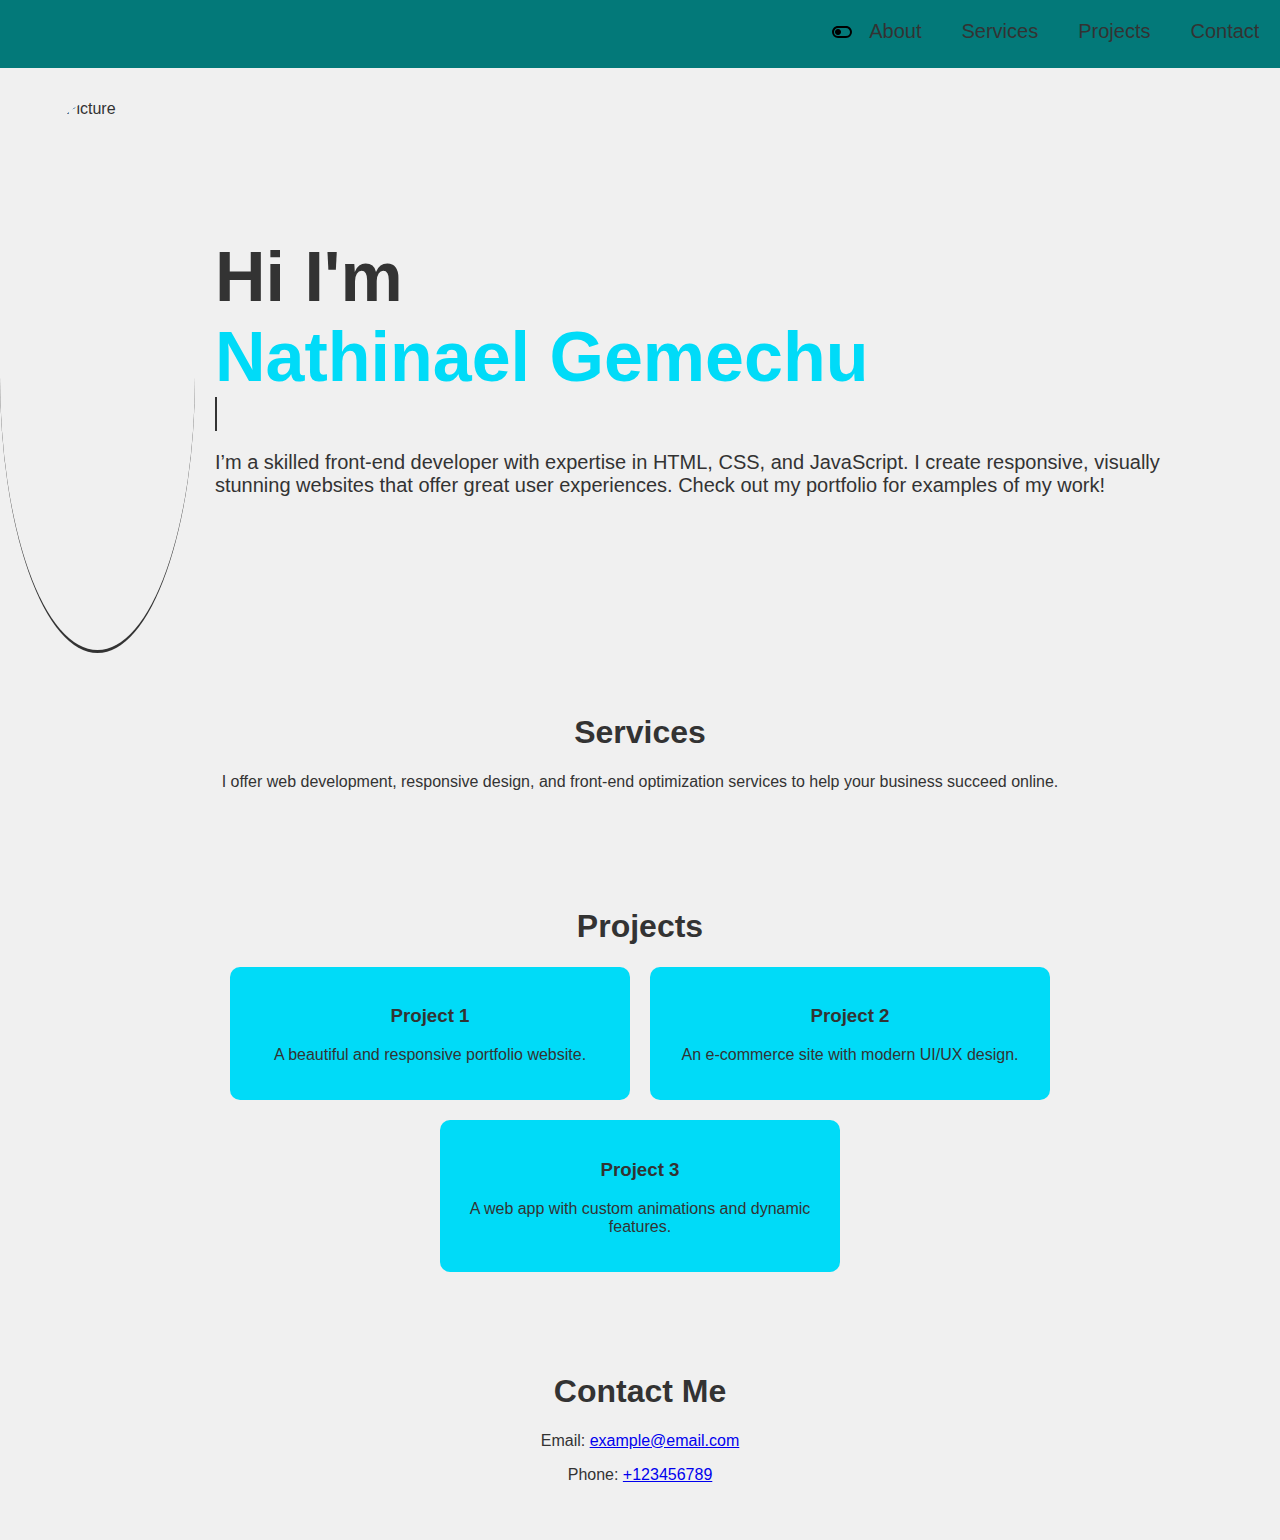
==== index.html @ 83d8adbd "Rename index (2).html to index.html" ====
<!DOCTYPE html>
<html lang="en">
<head>
    <meta charset="UTF-8">
    <meta name="viewport" content="width=device-width, initial-scale=1.0">
    <title>Frontend web Developer Nathinael</title>
    <link rel="stylesheet" href="styles.css">
</head>
<body>
    <header class="header">
        <nav class="nav-box">
            <div class="theme-switch" id="theme-switch" onclick="toggleTheme()">
                <i class='bx bx-toggle-right' id="light-icon">
                    <img src="toggle-left-regular-24 (1).png" alt="Light Mode Icon">
                </i>
                <i class='bx bxs-toggle-right' id="dark-icon" style="opacity: 0;">
                    <img src="bxs-toggle-right.png" alt="Dark Mode Icon">
                </i>
            </div>
            
            <span class="menu-icon" onclick="toggleMenu()">&#9776;</span>
            <ul id="nav-links">
                <li><a href="#about">About</a></li>
                <li><a href="#services">Services</a></li>
                <li><a href="#projects">Projects</a></li>
                <li><a href="#contact">Contact</a></li>
            </ul>
        </nav>
    </header>

    <!-- Profile section -->
    <section class="profile-section" id="about">
        <div class="profile">
            <img src="pro.png" alt="Profile Picture">
            <div>
                <h2>Hi I'm <br><span>Nathinael Gemechu</span></h2>
                <h3>Frontend Web Developer</h3>
                <p>
                    I’m a skilled front-end developer with expertise in HTML, CSS, and JavaScript. I create responsive,
                    visually stunning websites that offer great user experiences.
                    Check out my portfolio for examples of my work!
                </p>
            </div>
        </div>
    </section>

    <!-- Services section -->
    <section class="content" id="services">
        <h1>Services</h1>
        <p>I offer web development, responsive design, and front-end optimization services to help your business succeed online.</p>
    </section>

    <!-- Projects section -->
    <section class="projects" id="projects">
        <h1>Projects</h1>
        <div class="project-list">
            <div class="project-item">
                <h3>Project 1</h3>
                <p>A beautiful and responsive portfolio website.</p>
            </div>
            <div class="project-item">
                <h3>Project 2</h3>
                <p>An e-commerce site with modern UI/UX design.</p>
            </div>
            <div class="project-item">
                <h3>Project 3</h3>
                <p>A web app with custom animations and dynamic features.</p>
            </div>
        </div>
    </section>

    <!-- Contact section -->
    <section class="contact" id="contact">
        <h1>Contact Me</h1>
        <p>Email: <a href="mailto:example@email.com">example@email.com</a></p>
        <p>Phone: <a href="tel:+123456789">+123456789</a></p>
    </section>

    <script src="script.js"></script>
</body>
</html>
---- styles.css ----
/* Root Variables */
:root {
    --background-color: rgb(3, 121, 121); /* Light background */
    --nav-background-color: rgb(3, 121, 121);
    --text-color: whitesmoke;
    --hover-background-color: #00dbf8;
    --link-padding: 10px 15px;
    --link-border-radius: 5px;
    --nav-padding: 20px;
    --nav-gap: 10px;
    --body-margin-top: 80px;
}

body {
    background-color: var(--background-color);
    margin: 0;
    padding: 0;
    font-family: Arial, sans-serif;
    margin-top: var(--body-margin-top);
    box-sizing: border-box;
    scroll-behavior: smooth; /* Enables smooth scrolling */
}

/* Your original styles... */
/* Feel free to keep all the existing styles */

/* Default (Light Mode) Variables */
:root {
    --background-color: #f0f0f0;  /* Default background */
    --text-color: #333;           /* Default text color */
    --nav-bg-color: #fff;         /* Default nav background */
}

/* Dark Mode Variables */
body.dark-mode {
    --background-color: #2e2e2e;  /* Dark mode background */
    --text-color: #fff;           /* Dark mode text color */
    --nav-bg-color: #333;         /* Dark mode nav background */
}

/* Apply the variables to the rest of your styles */
body {
    background-color: var(--background-color);
    color: var(--text-color);
    transition: background-color 0.3s, color 0.3s;
}

header {
    background-color: var(--nav-bg-color);
}

/* Ensure the text color in specific sections adapts to the theme */
h1, h2, h3, p {
    color: var(--text-color);
}

/* Theme switch icons - keep them in place but toggle visibility */
#light-icon {
    opacity: 1;
    transition: opacity 0.3s;
    position: fixed;
}

body.dark-mode #light-icon {
    opacity: 0;  /* Hide light icon in dark mode */
}

#dark-icon {
    opacity: 0;
    transition: opacity 0.3s;
}

body.dark-mode #dark-icon {
    opacity: 1;  /* Show dark icon in dark mode */
}

/* Add more transition or color changes for texts, buttons, and elements in dark mode if needed */


/* Navigation Styling */
.nav-box {
    position: fixed;
    top: 0;
    width: 98%;
    background-color: var(--nav-background-color);
    padding: var(--nav-padding) 20px;
    color: var(--text-color);
    display: flex;
    justify-content: right;
    z-index: 1000;
}

.nav-box ul {
    list-style: none;
    margin: 0;
    padding: 0;
    display: flex;
    gap: var(--nav-gap);
    transition: max-height 0.3s ease-in-out;
}

.nav-box a {
    color: var(--text-color);
    text-decoration: none;
    padding: var(--link-padding);
    border-radius: var(--link-border-radius);
    transition: background-color 0.3s ease;
    font-size: 20px;
}

.nav-box a:hover {
    box-shadow: 0 0 20px rgba(255, 255, 255, 0.8), 0 0 30px rgba(255, 255, 255, 0.781), 0 0 20px rgba(0, 0, 0, 0.548);
    text-decoration: none;
    transition: 0.9s;
    border-radius: 50px;
}

/* Mobile Menu Icon */
.menu-icon {
    display: none;
    font-size: 30px;
    color: var(--text-color);
    cursor: pointer;
}

/* Profile Section */
.profile-section {
    position: relative;
    margin-top: 100px;
    display: flex;
    padding-right: 40px;
    justify-content: center;
}

.profile {
    display: flex;
    align-items: center;
    color: var(--text-color);
    flex-wrap: nowrap;
}

.profile img {
    width: 350px;
    height: 550px;
    margin-right: 20px;
    border-radius: 80%;
    animation: wave 3s ease-in-out infinite;
    border-bottom: solid;
}

.profile h2 {
    font-size: 70px;
    margin: 0;
    color: var(--text-color);
    animation: fadeIn 2s ease-in-out;
}

.profile h2 span {
    color: var(--hover-background-color);
}

.profile h3 {
    font-size: 30px;
    margin: 0;
    color: var(--text-color);
    padding: 20;
    overflow: hidden;
    white-space: nowrap;
    border-right: 2px solid var(--text-color);
    width: 0;
    animation: typing 3.5s steps(40, end) forwards, blink 1s step-end infinite;
}

.profile p {
    font-size: 20px;
    animation: fadeIn 2s ease-in-out 1s forwards;
}

/* Content Styling */
.content {
    padding: 40px;
    color: rgb(10, 9, 9);
    text-align: center;
}

/* Projects Section */
.projects {
    padding: 40px;
    text-align: center;
    color: var(--text-color);
}

.project-list {
    display: flex;
    flex-wrap: wrap;
    justify-content: center;
    gap: 20px;
}

.project-item {
    background-color: var(--hover-background-color);
    padding: 20px;
    border-radius: 10px;
    width: 30%;
    min-width: 200px;
    transition: transform 0.3s ease-in-out;
}

.project-item:hover {
    transform: scale(1.05);
}

/* Contact Section */
.contact {
    padding: 40px;
    text-align: center;
    color: var(--text-color);
}

/* Text Animations */
@keyframes wave {
    0% {
        transform: translateY(0);
    }
    50% {
        transform: translateY(-10px);
    }
    100% {
        transform: translateY(0);
    }
}

@keyframes fadeIn {
    0% {
        opacity: 0;
    }
    100% {
        opacity: 1;
    }
}

@keyframes typing {
    from {
        width: 0;
    }
    to {
        width: 40%;
    }
}

@keyframes blink {
    50% {
        border-color: transparent;
    }
}

/* Responsive Design */
@media (max-width: 768px) {
    .nav-box ul {
        flex-direction: row; /* Change to column on mobile */
        position: absolute;
        top: 60px;
        left: 0;
        right: 0;
        background-color: transparent;
        display: none; 
        max-height: 0; 
        overflow: hidden;
        margin-top: -30px;
    }

    .nav-box ul.show {
        display: flex; /* Show on toggle */
        max-height: 500px; /* Allow enough height for items */
    }

    .menu-icon {
        display: block; /* Show menu icon on mobile */
        padding-right: 10px;
    }

    .profile-section {
        flex-direction: column; 
        width: 60%;
        padding-right: 10px;
    }

    .profile img {
        width: 40%; 
        height: auto; /* Maintain aspect ratio */
    }

    .project-list {
        flex-direction: column; /* Stack projects vertically */
    }

    .project-item {
        width: 100%; /* Full width on mobile */
    }

    @keyframes typing {
        from {
            width: 0;
        }
        to {
            width: 100%;
        }
    }
}
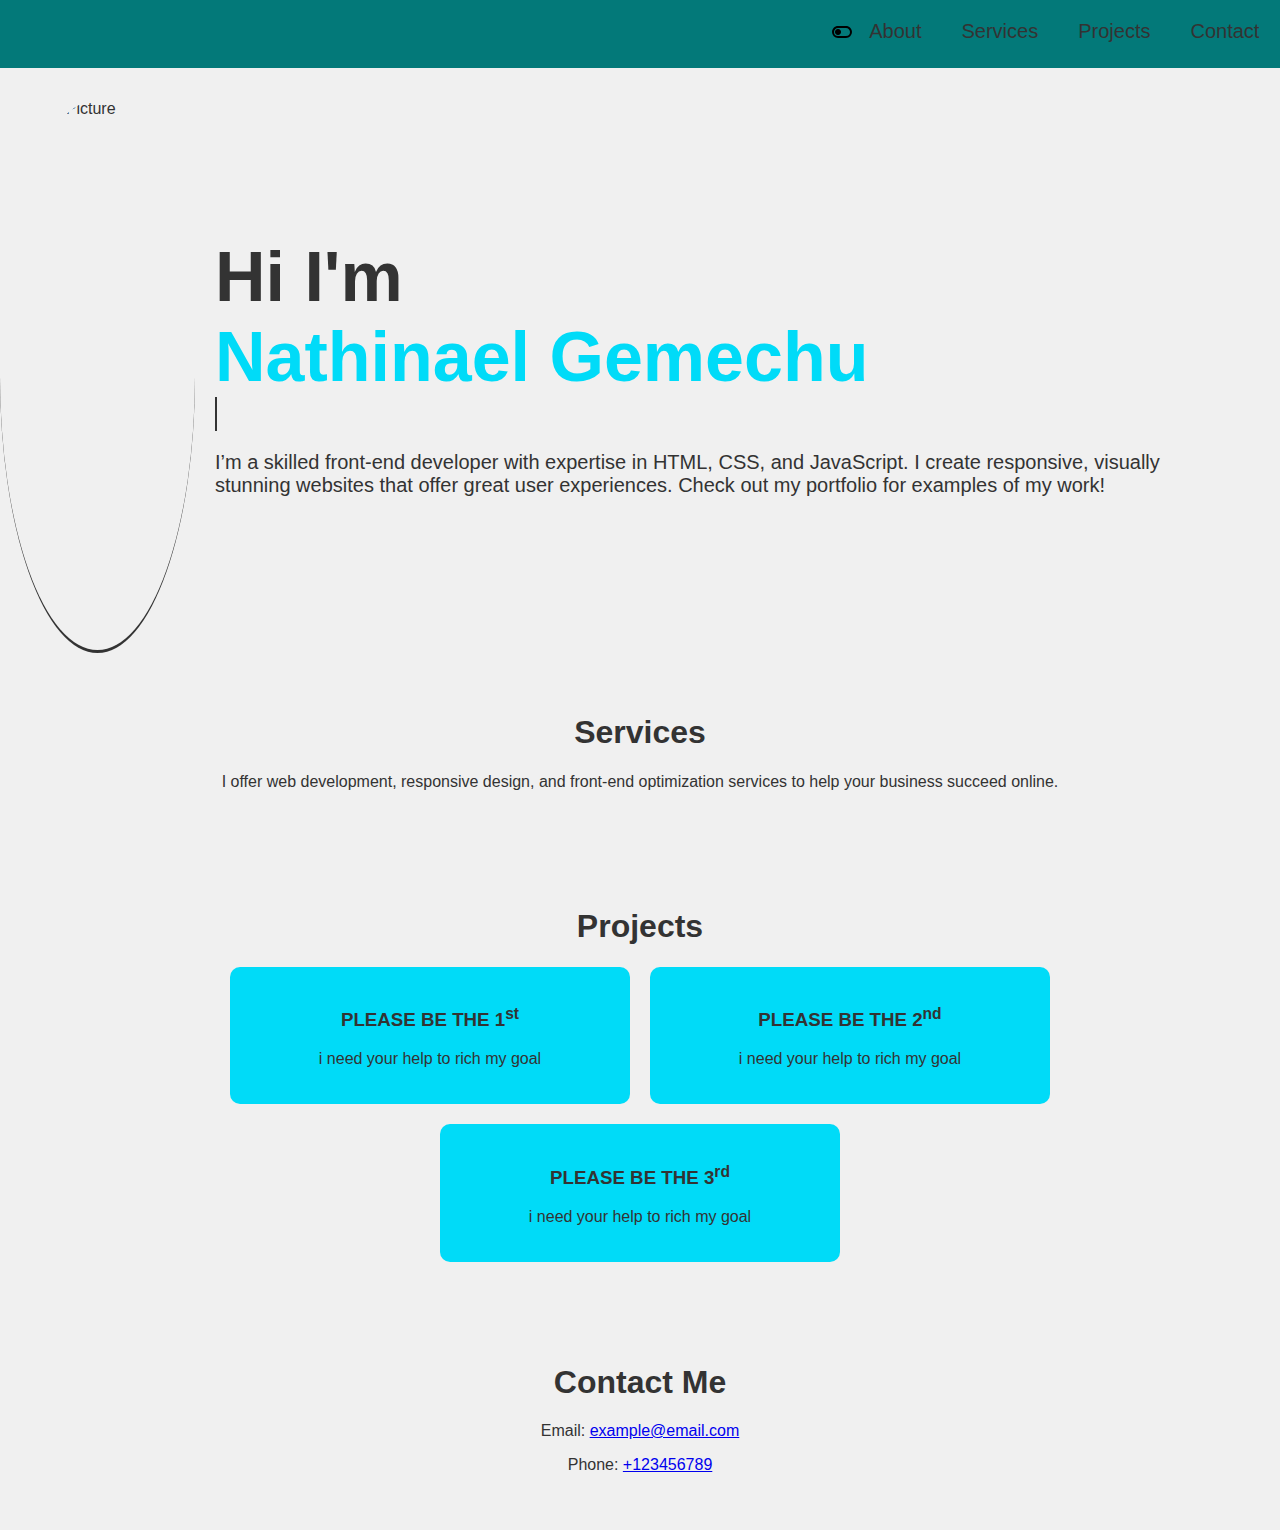
==== commit dea49b62: "Update index.html" ====
--- a/index.html
+++ b/index.html
@@ -55,16 +55,16 @@
         <h1>Projects</h1>
         <div class="project-list">
             <div class="project-item">
-                <h3>Project 1</h3>
-                <p>A beautiful and responsive portfolio website.</p>
+                <h3>PLEASE BE THE 1<sup>st</sup></h3>
+                <p>i need your help to rich my goal</p>
             </div>
             <div class="project-item">
-                <h3>Project 2</h3>
-                <p>An e-commerce site with modern UI/UX design.</p>
+                <h3>PLEASE BE THE  2<sup>nd</sup></h3>
+                <p>i need your help to rich my goal</p>
             </div>
             <div class="project-item">
-                <h3>Project 3</h3>
-                <p>A web app with custom animations and dynamic features.</p>
+                <h3>PLEASE BE THE 3<sup>rd</sup></h3>
+                <p>i need your help to rich my goal</p>
             </div>
         </div>
     </section>
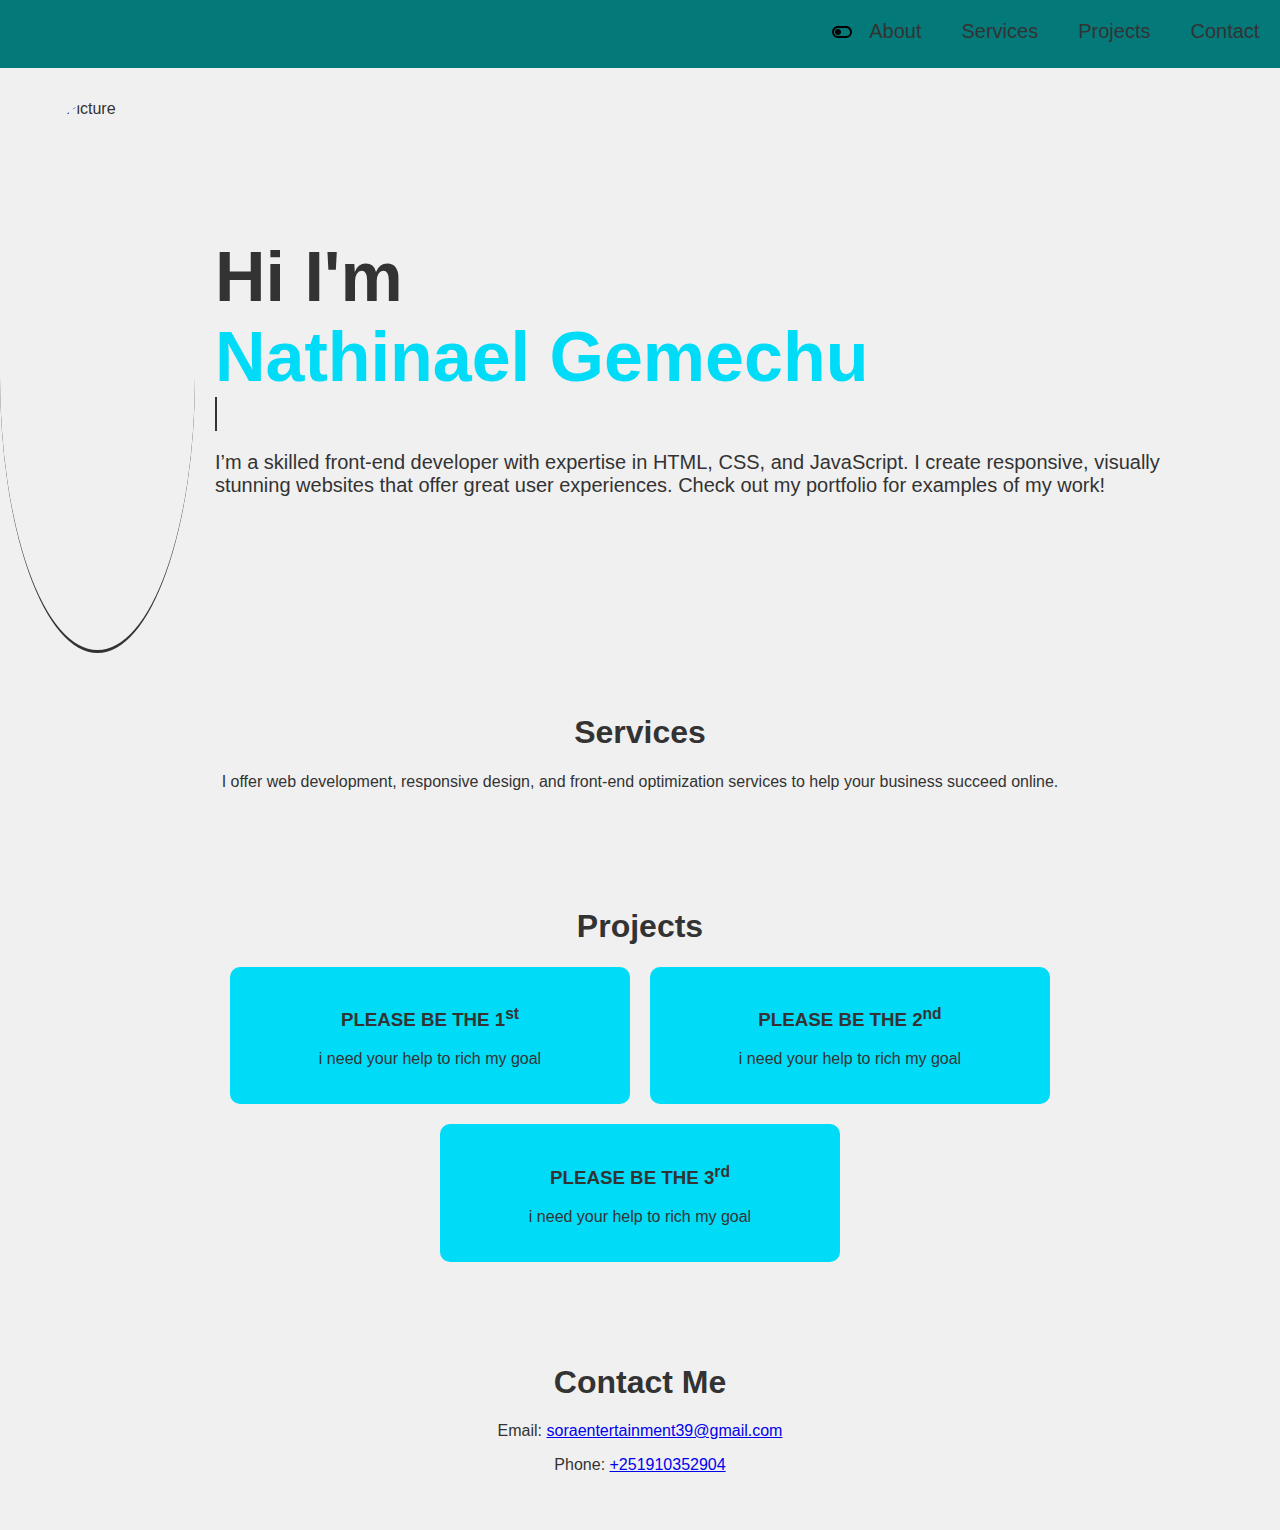
==== commit e11cd64c: "Update index.html" ====
--- a/index.html
+++ b/index.html
@@ -72,8 +72,8 @@
     <!-- Contact section -->
     <section class="contact" id="contact">
         <h1>Contact Me</h1>
-        <p>Email: <a href="mailto:example@email.com">example@email.com</a></p>
-        <p>Phone: <a href="tel:+123456789">+123456789</a></p>
+        <p>Email: <a href="mailto:soraentertainment39@gmail.com">soraentertainment39@gmail.com</a></p>
+        <p>Phone: <a href="tel:+123456789">+251910352904</a></p>
     </section>
 
     <script src="script.js"></script>
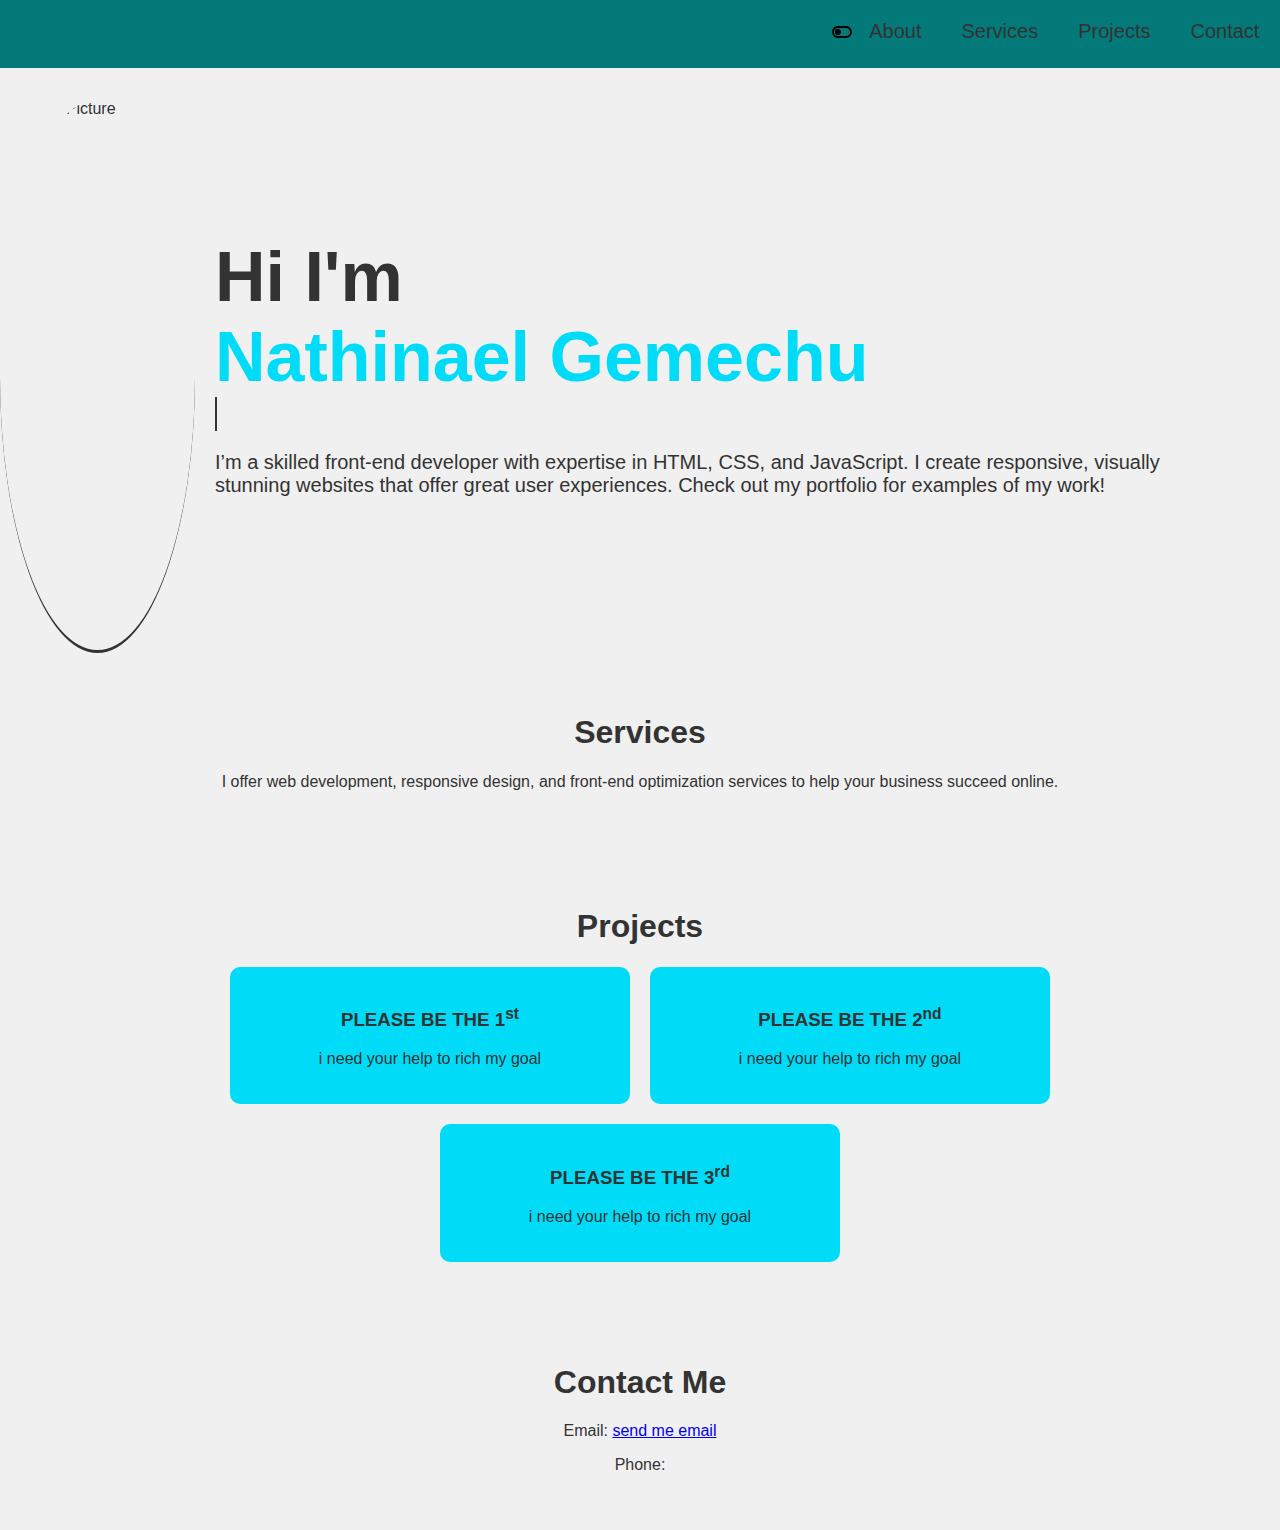
==== commit 9c309098: "Update index.html" ====
--- a/index.html
+++ b/index.html
@@ -72,8 +72,8 @@
     <!-- Contact section -->
     <section class="contact" id="contact">
         <h1>Contact Me</h1>
-        <p>Email: <a href="mailto:soraentertainment39@gmail.com">soraentertainment39@gmail.com</a></p>
-        <p>Phone: <a href="tel:+123456789">+251910352904</a></p>
+        <p>Email: <a href="mailto:soraentertainment39@gmail.com">send me email</a></p>
+        <p>Phone: <a href="tel:+251910352904>call me</a></p>
     </section>
 
     <script src="script.js"></script>
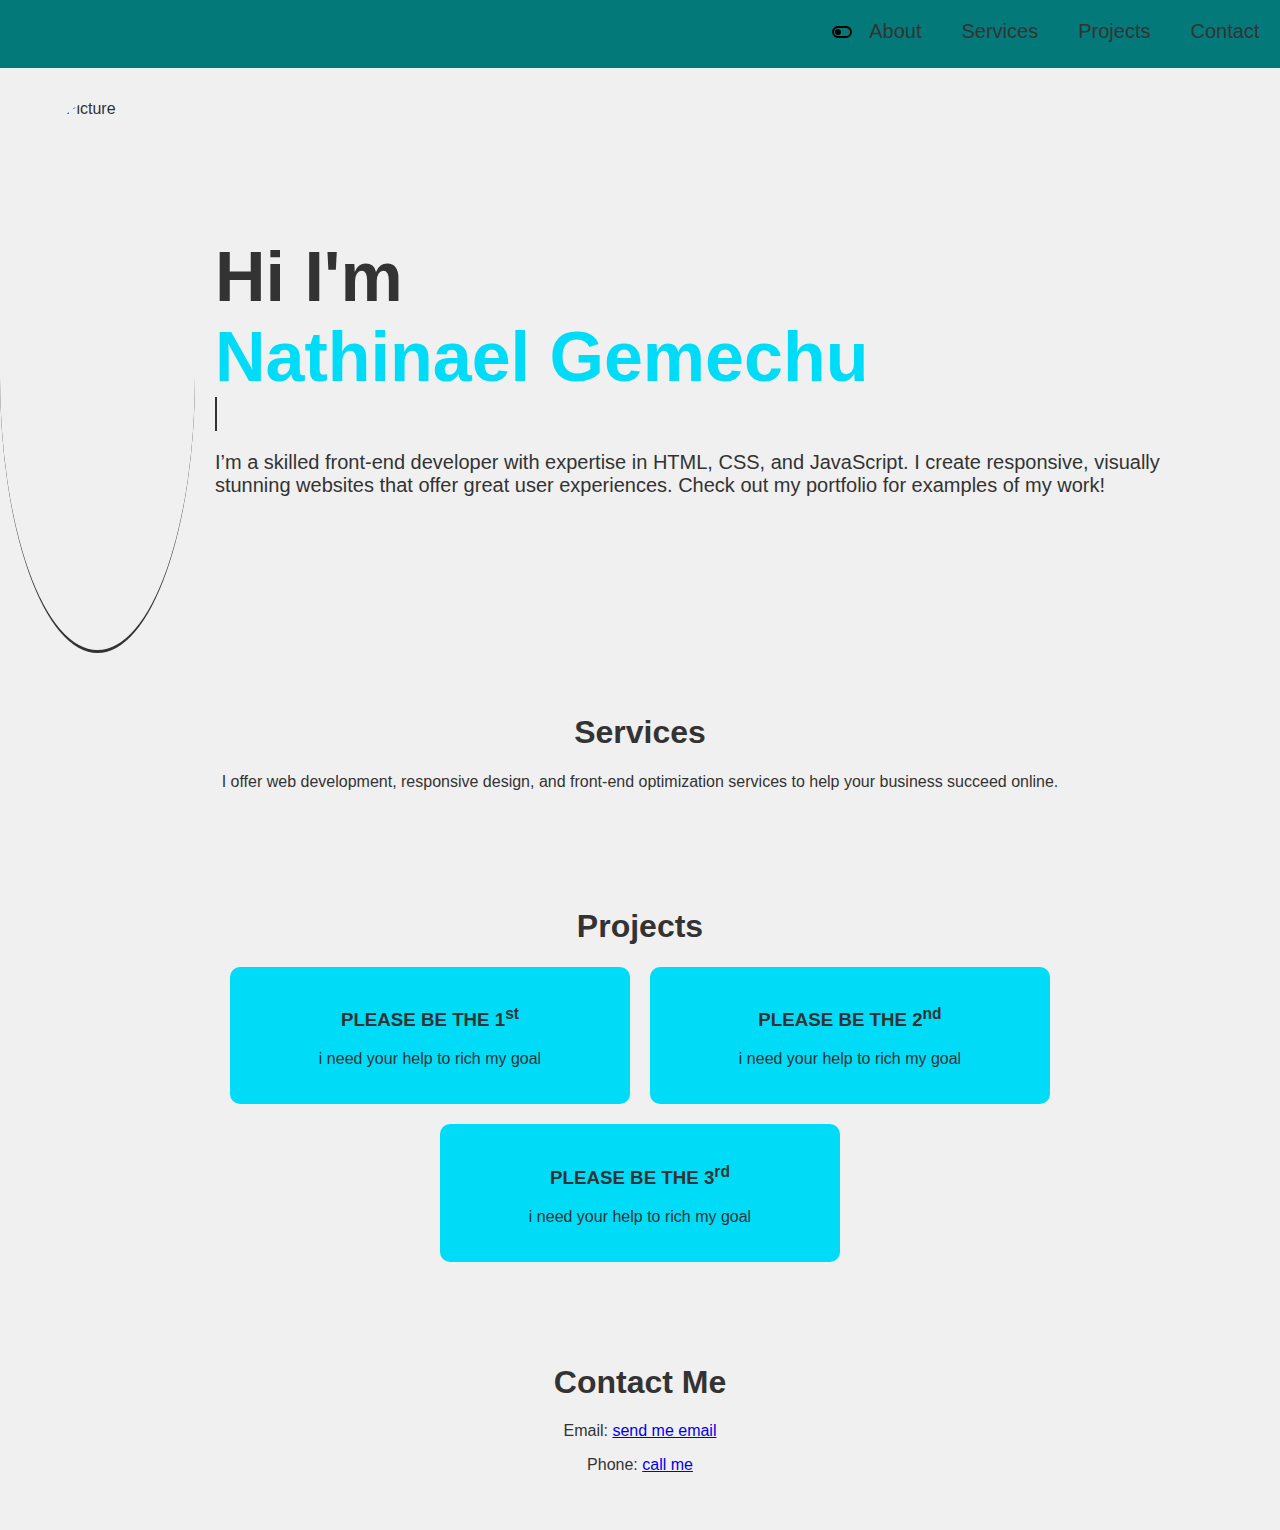
==== commit f9323fa4: "Update index.html" ====
--- a/index.html
+++ b/index.html
@@ -73,7 +73,7 @@
     <section class="contact" id="contact">
         <h1>Contact Me</h1>
         <p>Email: <a href="mailto:soraentertainment39@gmail.com">send me email</a></p>
-        <p>Phone: <a href="tel:+251910352904>call me</a></p>
+        <p>Phone: <a href="tel:+251910352904">call me</a></p>
     </section>
 
     <script src="script.js"></script>
